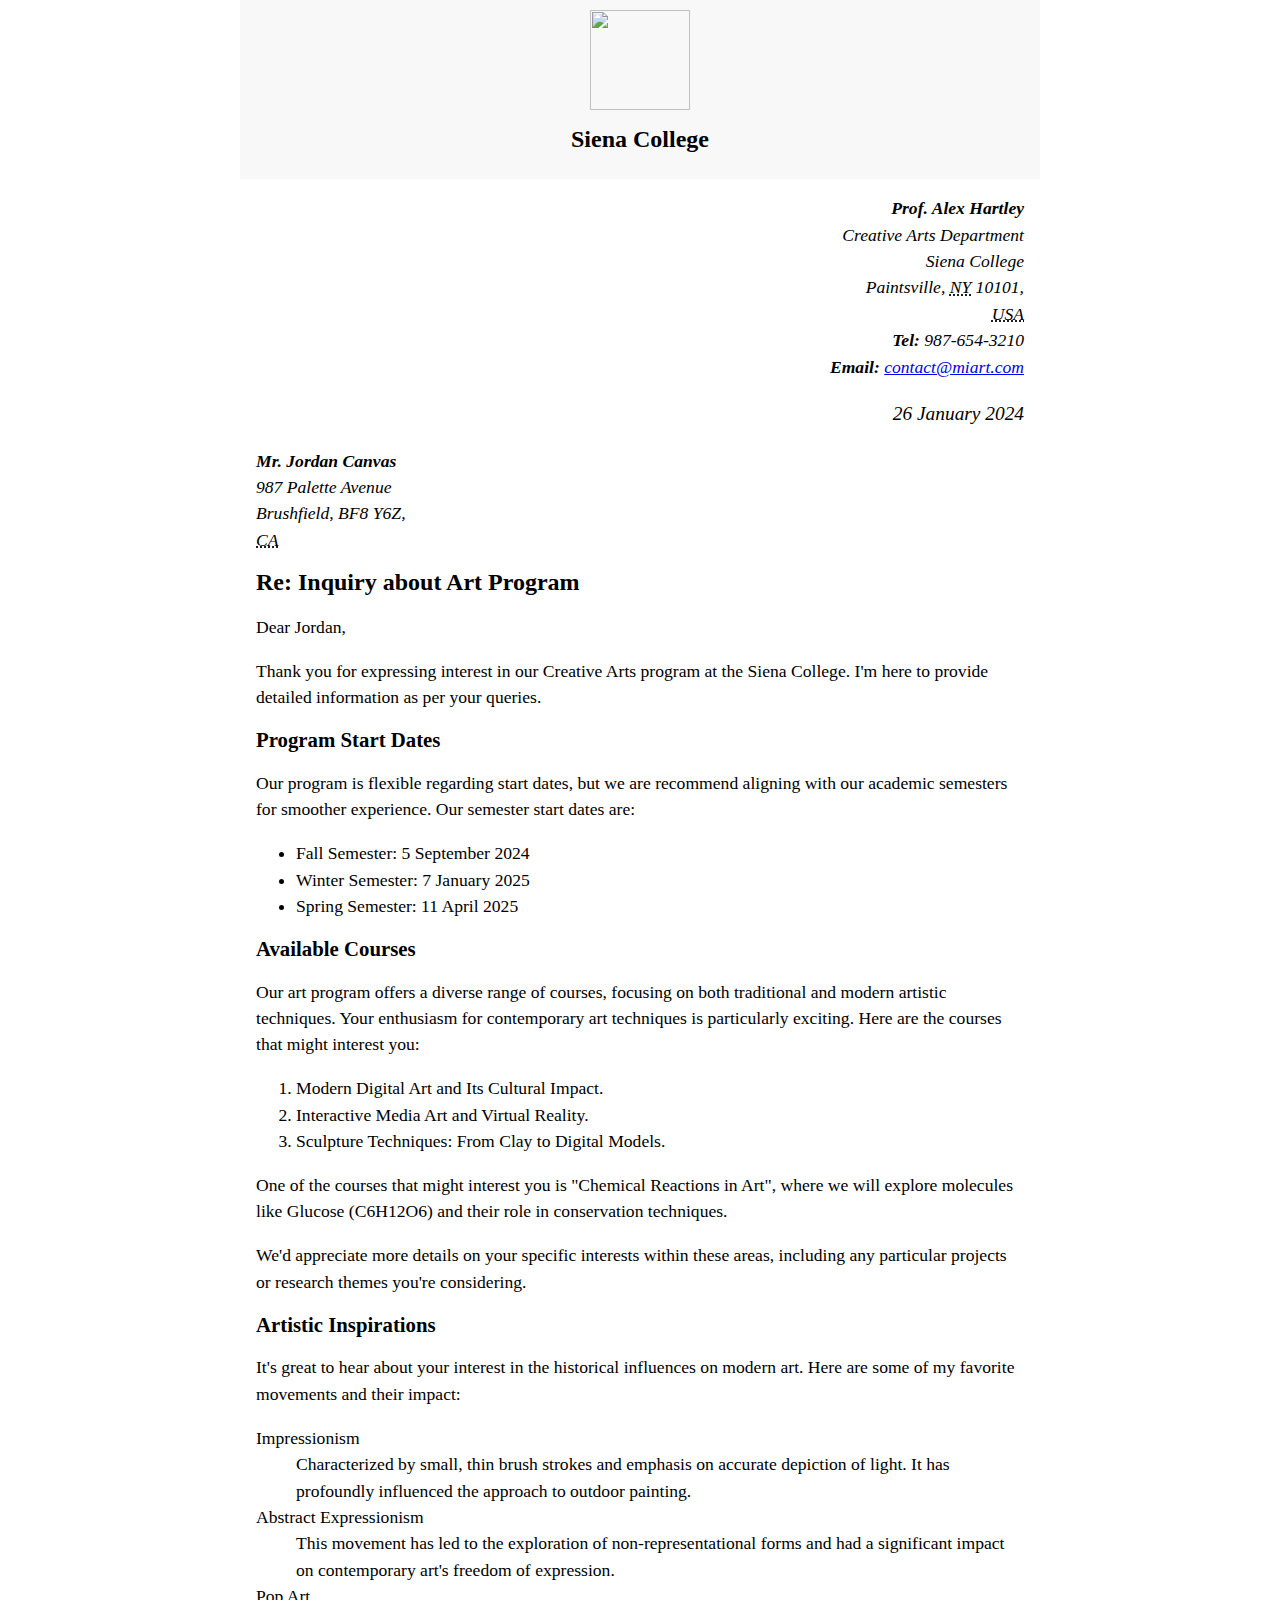
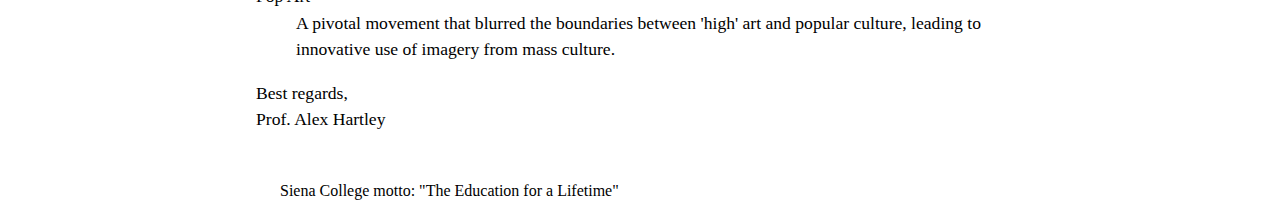
==== index.html @ e1c0144b "Almost finished with lab" ====
<body>

    <header>
      <img src="https://images.squarespace-cdn.com/content/v1/5e7bccc44c932c510af9fc1c/1601659812075-VVTHJ6XH85G51TY8YBY1/Sienna+College.png">
      <h1>Siena College</h1>
      <link rel="stylesheet" href="myStylesheet.css">
    </header>
    <main>
    
      
      <address class="sender-column">
     <strong>Prof. Alex Hartley</strong><br>
      Creative Arts Department<br>
      Siena College<br>
      Paintsville, <abbr title="New York">NY</abbr> 10101,<br>
      <abbr title="United States of America">USA</abbr><br>
      <strong>Tel: </Strong>987-654-3210<br>
      <strong>Email: </Strong>
      <a href="mailto: contact@miart.edu">contact@miart.com</a>
      
      </att>
      <p>
        <time datetime="2024-1-26">26 January 2024</time>
      </p>
    </address>
      <address>
          <strong>Mr. Jordan Canvas</strong> <br>
          987 Palette Avenue<br>
          Brushfield, BF8 Y6Z,<br>
          <abbr title="Canada">CA</abbr>
      </address>
      
      <h1>Re: Inquiry about Art Program</h1>
      <p>Dear Jordan,</p>
      <p>Thank you for expressing interest in our Creative Arts program at the Siena College. I'm here to provide detailed information as per your queries.</p>
      <h2>Program Start Dates</h2>
      <p>Our program is flexible regarding start dates, but we are recommend aligning with our academic semesters for smoother experience. Our semester start dates are:</p>
      <ul>
        <li>Fall Semester:  <time datetime= "2024-9-5">5 September 2024</time></li>
        <li>Winter Semester: <time datetime= "2025-1-7">7 January 2025</time></li>
        <li>Spring Semester: <time datetime= "2025-4-4">11 April 2025</time></li>
      </ul>
      
    
      <h2>Available Courses</h2>
      <p>Our art program offers a diverse range of courses, focusing on both traditional 
        and modern artistic techniques. Your enthusiasm for contemporary art techniques is 
        particularly exciting. Here are the courses that might interest you:
      </p>
      <ol>
        <li>Modern Digital Art and Its Cultural Impact.</li>
        <li>Interactive Media Art and Virtual Reality.</li>
        <li>Sculpture Techniques: From Clay to Digital Models.</li>
      </ol>
      <p>
        One of the courses that might interest you is "Chemical Reactions in Art", where 
        we will explore molecules like Glucose (C6H12O6) and their role in conservation 
        techniques.
      </p>
      <p>
        We'd appreciate more details on your specific interests within these areas, including 
        any particular projects or research themes you're considering.
      </p>
    
      <h2>Artistic Inspirations</h2>
        <p>
          It's great to hear about your interest in the historical influences on modern art.
          Here are some of my favorite movements and their impact:
          <dl>
            <dt>Impressionism</dt>
            <dd>Characterized by small, thin brush strokes and emphasis on accurate 
              depiction of light. It has profoundly influenced the approach to outdoor painting.
            </dd>
            <dt>Abstract Expressionism</dt>
            <dd>
              This movement has led to the exploration of non-representational forms and had a 
              significant impact on contemporary art's freedom of expression.
            </dd>
            <dt>Pop Art</dt>
            <dd>A pivotal movement that blurred the boundaries between 'high' art and 
              popular culture, leading to innovative use of imagery from mass culture.
            </dd>
          </dl>
        </p>
      
      <p>
        Best regards,<br>
        Prof. Alex Hartley
      </p>
    </main>
    <footer>
      <blockquote>Siena College motto: "The Education for a Lifetime"</blockquote>
    </footer>
    
    </body>
---- myStylesheet.css ----
body {
    max-width: 800px;
    margin: 0 auto;
  }
  
  .sender-column {
    text-align: right;
  }
  
  h1 {
    font-size: 1.5em;
  }
  
  h2 {
    font-size: 1.3em;
  }
  
  p,
  ul,
  ol,
  dl,
  address {
    font-size: 1.1em;
  }
  
  p,
  li,
  dd,
  dt,
  address {
    line-height: 1.5;
  }
  
  main {
    padding: 1em;
  }
  
  header {
    background-color: #f8f8f8;
    padding: 10px;
    text-align: center;
  }
  img{
    height: 100px;
  }
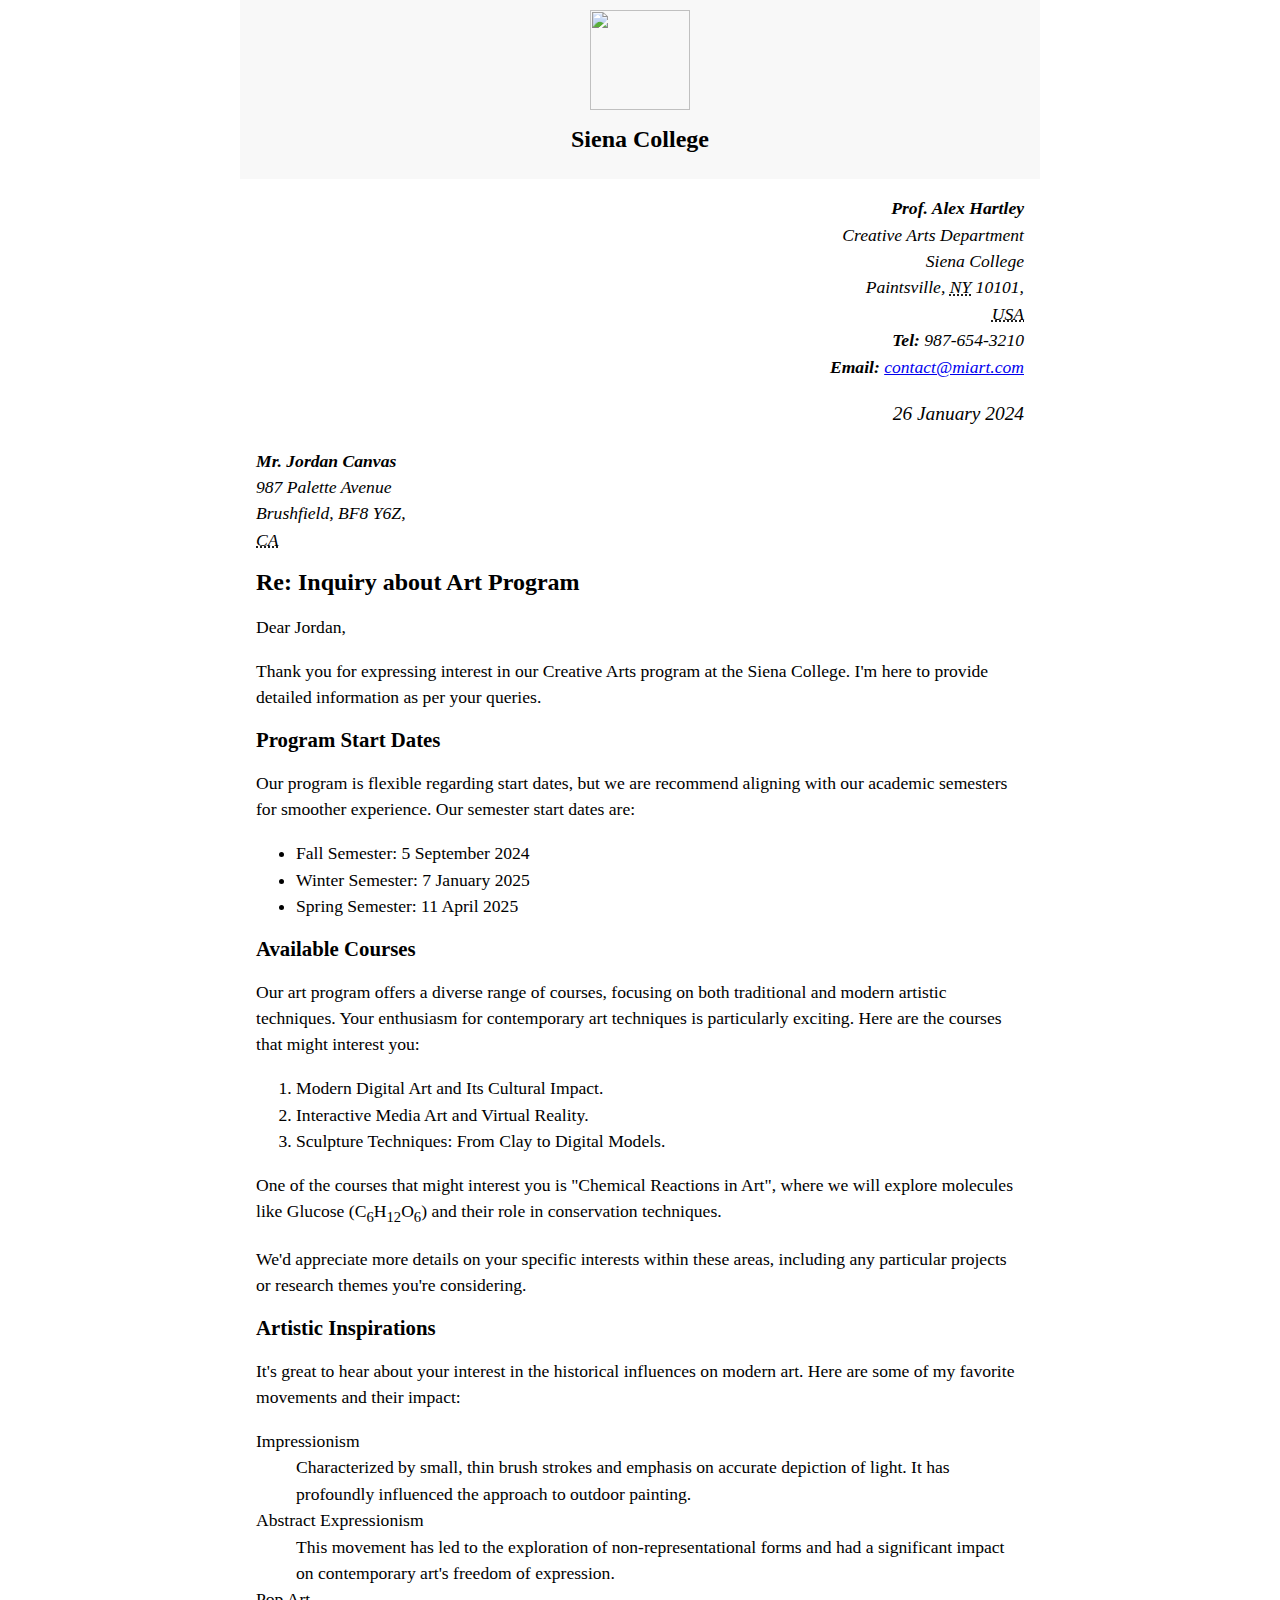
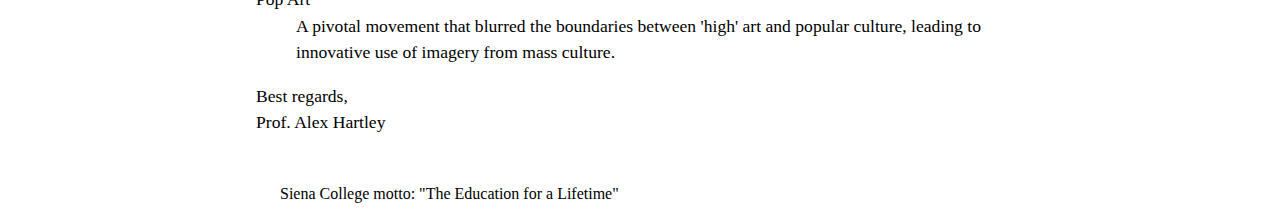
==== commit 4c1ee77a: "Removed duplicate html file" ====
--- a/index.html
+++ b/index.html
@@ -54,7 +54,7 @@
       </ol>
       <p>
         One of the courses that might interest you is "Chemical Reactions in Art", where 
-        we will explore molecules like Glucose (C6H12O6) and their role in conservation 
+        we will explore molecules like Glucose (C<sub>6</sub>H<sub>12</sub>O<sub>6</sub>) and their role in conservation 
         techniques.
       </p>
       <p>
